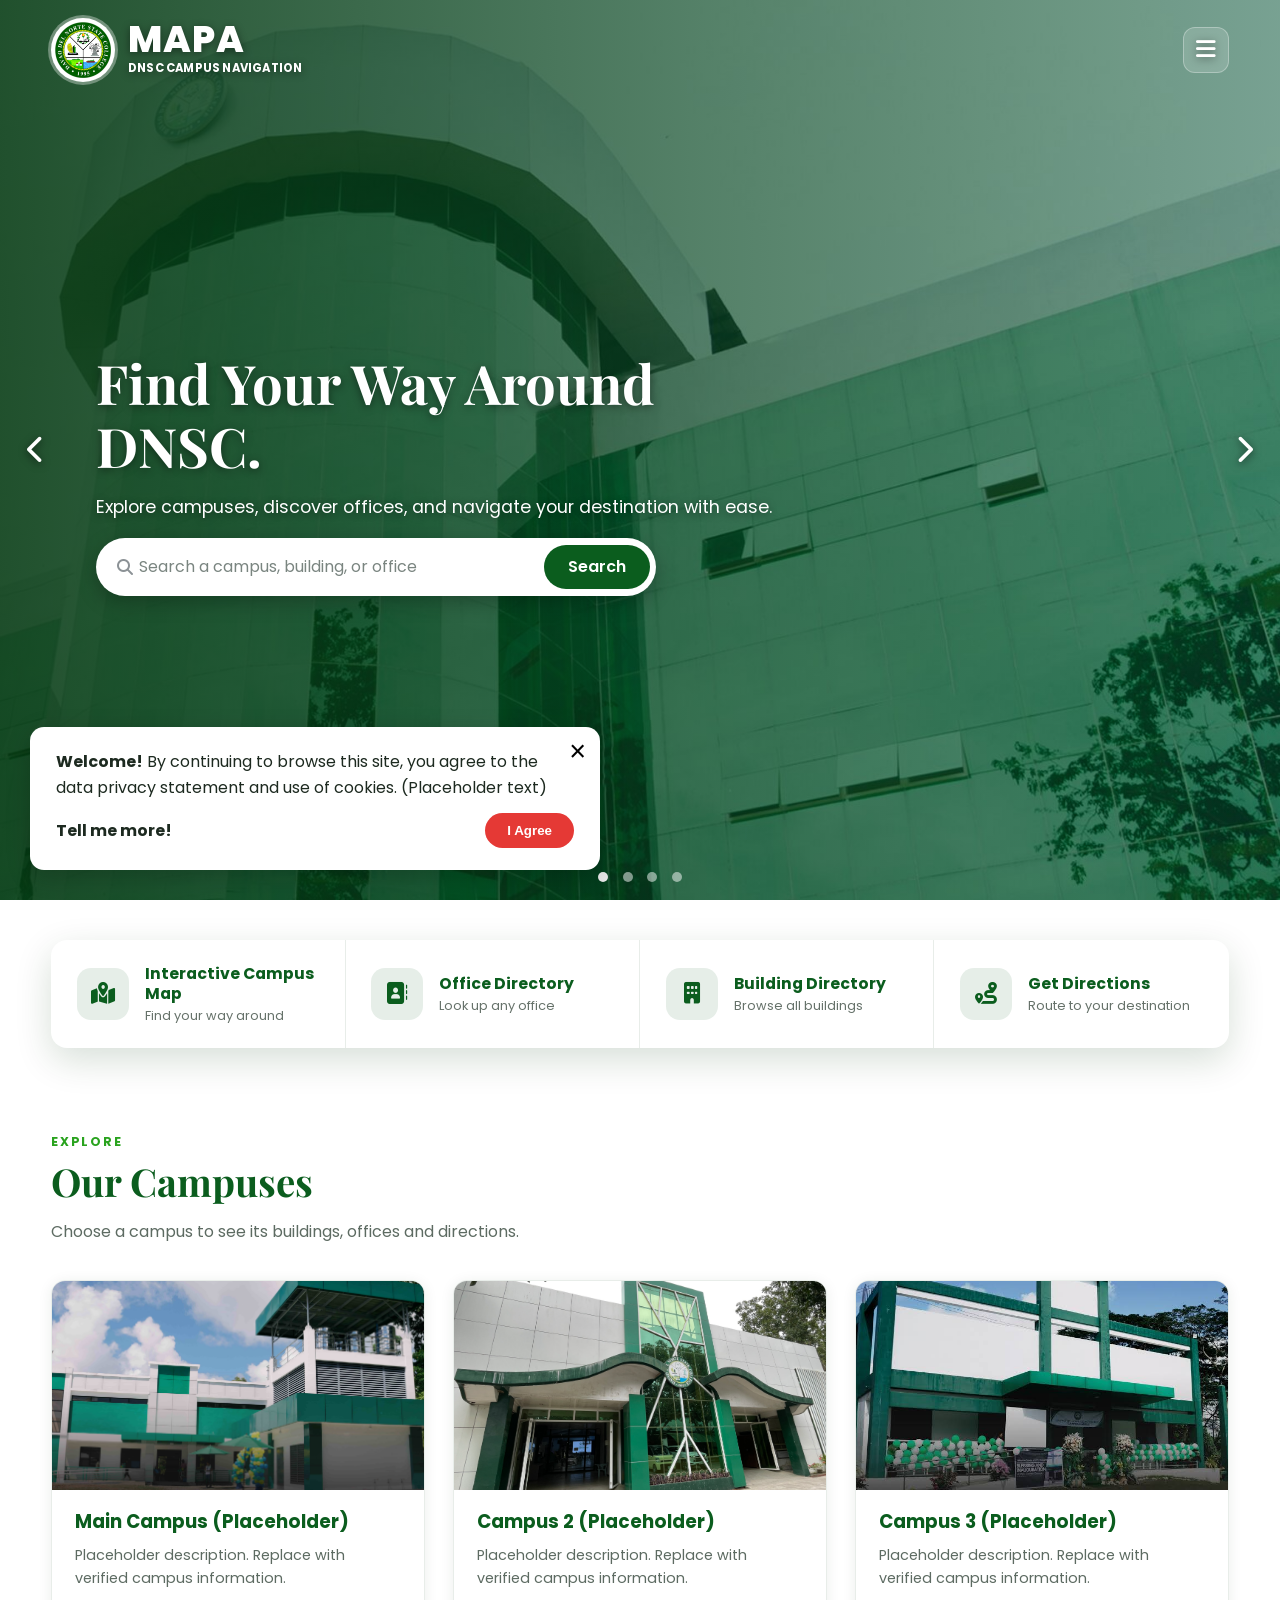
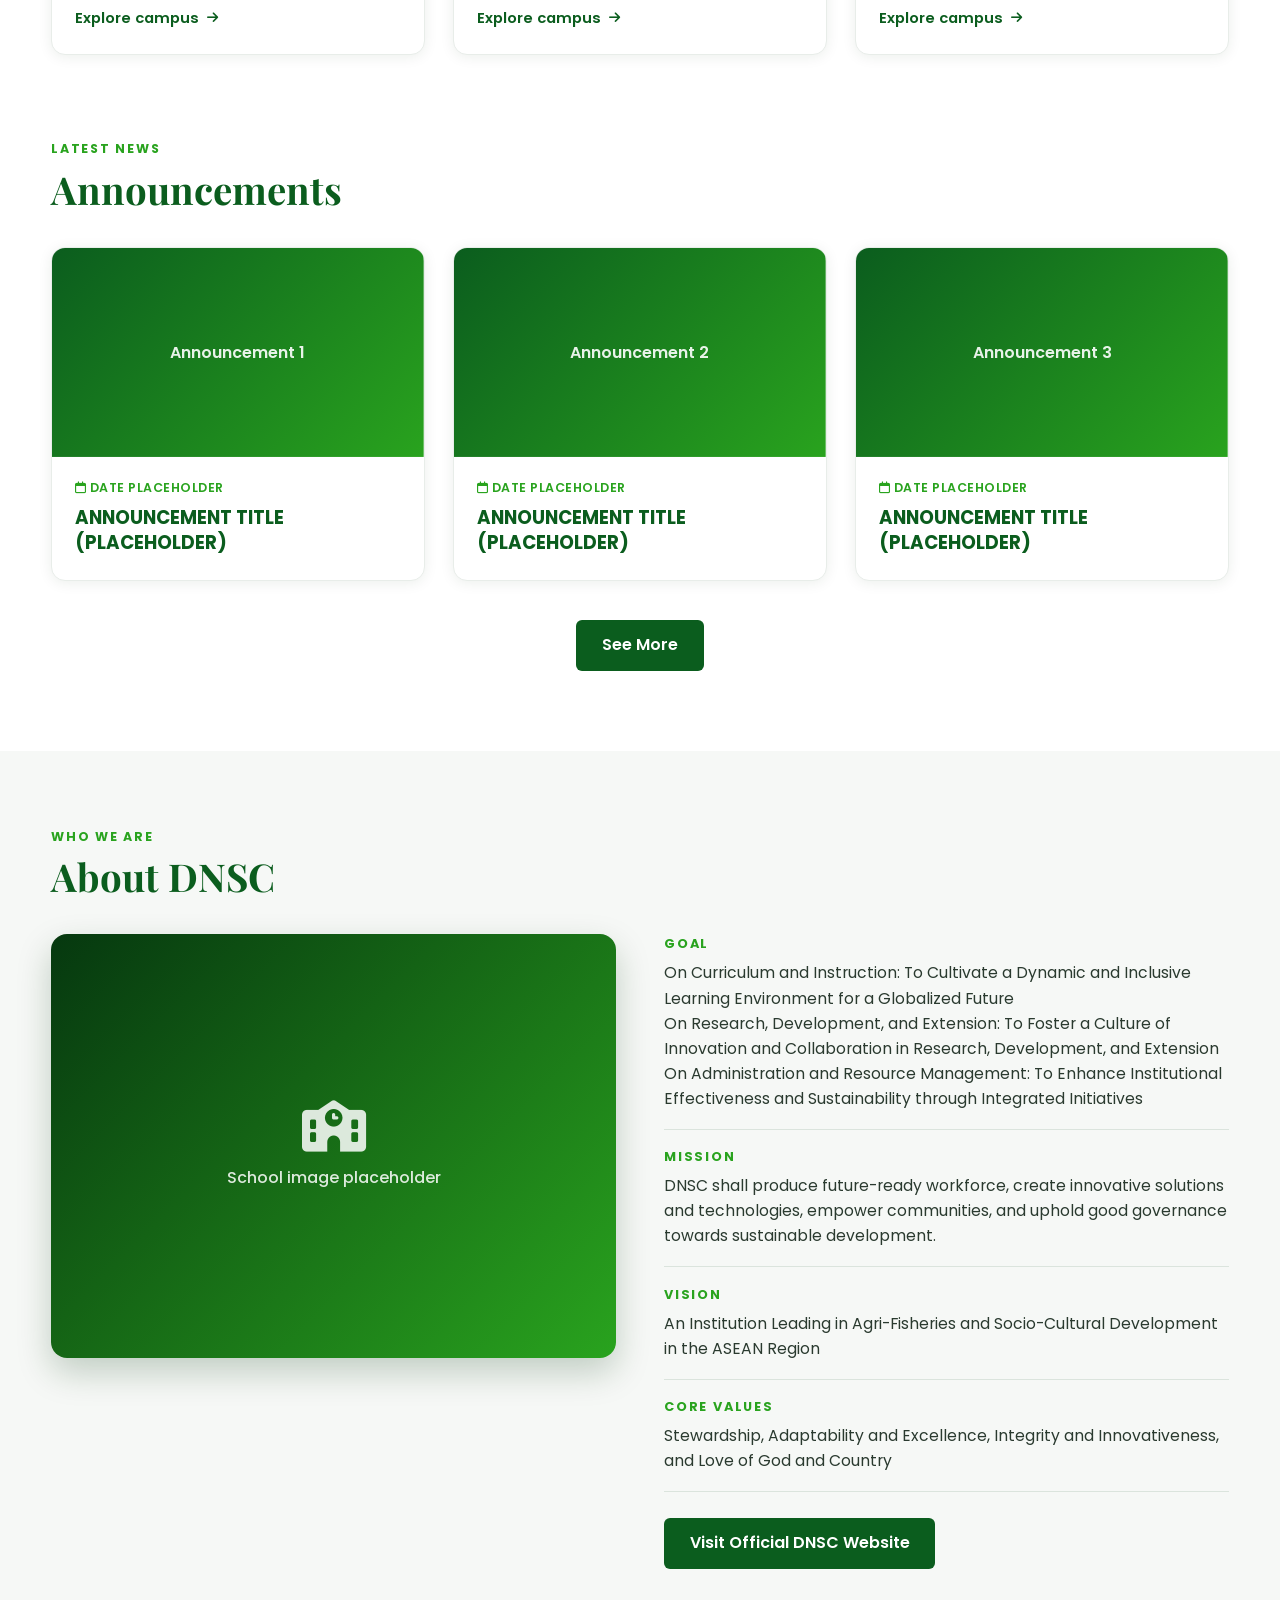
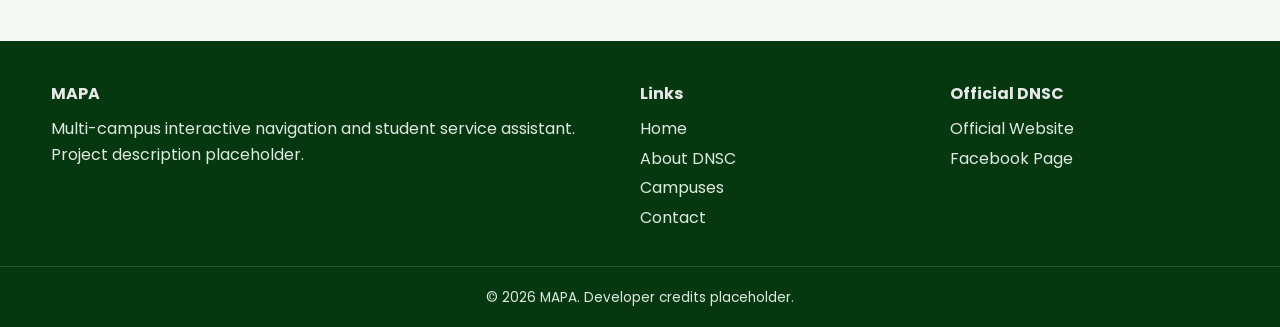
==== MAPA/index.html @ 0c55a5de "Add files via upload" ====
<!DOCTYPE html>
<!--
  index.html  –  THE WHOLE WEBSITE IN ONE FILE
  ===========================================================
  Files:   style.css  = all the design      script.js = all the behavior
  Images:  images/ (logo, favicon)  and  images/homepage/ (slider + campus pictures)
  Backend: backend/  (empty placeholder for later)

  HOW THE PAGES WORK
  Every page is a <section class="page" id="page-XXXX"> below. Only one is visible at a time.
  The address bar tells which one:   index.html#home   #about   #contact   #campus-panabo
  (script.js section "ROUTER" does the switching)

  MAP OF THIS FILE  (Ctrl+F the "[N]" to jump)
    [1] NAVBAR
    [2] PAGE: HOME      -> hero slider, quick links, campus cards, announcements, about
    [3] PAGE: ABOUT
    [4] PAGE: CONTACT
    [5] PAGE: CAMPUS    (one template, filled by script.js for each campus)
    [6] COOKIE NOTICE
    [7] FOOTER
    [8] SCRIPTS
-->
<html lang="en">
<head>
  <meta charset="UTF-8">
  <meta name="viewport" content="width=device-width, initial-scale=1">
  <title>DNSC – MAPA</title>
  <link rel="icon" type="image/png" href="images/favicon.png">
  <link href="https://fonts.googleapis.com/css2?family=Playfair+Display:wght@700;800&family=Poppins:wght@400;500;600;700&display=swap" rel="stylesheet">
  <link rel="stylesheet" href="https://cdnjs.cloudflare.com/ajax/libs/font-awesome/6.5.1/css/all.min.css">
  <link rel="stylesheet" href="style.css">
</head>
<body>

<!-- ======================= [1] NAVBAR  (css: style.css "NAVBAR", js: script.js "NAVBAR") ======================= -->
<header class="navbar" id="navbar">
  <div class="container nav-inner">
    <a href="#home" class="brand">
      <span class="logo-circle"><img src="images/logo.png" alt="" onerror="this.remove()"><em>LOGO</em></span>
      <span class="brand-text"><strong>MAPA</strong><small>DNSC Campus Navigation</small></span>
    </a>
    <button class="nav-toggle" id="navToggle" aria-label="Open menu" aria-expanded="false" aria-controls="navLinks"><i class="fa-solid fa-bars"></i></button>
    <nav class="nav-links" id="navLinks">
      <a href="#home">Home</a>
      <a href="#about">About DNSC</a>
      <a href="#campuses">Explore Campuses</a>
      <a href="#contact">Contact</a>
    </nav>
  </div>
</header>
<div class="nav-spacer"></div><!-- empty space under the navbar on inner pages (only shows when navbar is solid) -->

<main>

<!-- ======================= [2] PAGE: HOME ======================= -->
<section class="page" id="page-home">

  <!-- ---- 2.1 HERO SLIDER (css: "HERO SLIDER" + "SEARCH BAR", js: "CAROUSEL" + "SEARCH") ----
       Slide 1 = welcome + search bar (written here).
       Slides 2... = one per campus (script.js adds them into #slideTrack from the CAMPUSES list). -->
  <section class="hero" id="campuses">
    <div class="carousel" id="carousel">
      <div class="track" id="slideTrack">

        <!-- SLIDE 1: welcome + search. Background picture is set by script.js (HERO_IMAGE) -->
        <article class="slide slide-intro" id="introSlide">
          <div class="slide-overlay">
            <div class="hero-intro">
              <h1>Find Your Way Around DNSC.</h1>
              <p class="lead">Explore campuses, discover offices, and navigate your destination with ease.</p>

              <div class="search-wrap">
                <form class="hero-search" id="heroSearch" autocomplete="off">
                  <i class="fa-solid fa-magnifying-glass"></i>
                  <input type="text" id="searchInput" placeholder="Search a campus, building, or office" aria-label="Search">
                  <button type="submit">Search</button>
                </form>
                <ul class="search-results" id="searchResults" hidden></ul>
              </div>
            </div>
          </div>
        </article>

        <!-- campus slides are added here by script.js -->
      </div>
      <button class="arrow prev" aria-label="Previous"><i class="fa-solid fa-chevron-left"></i></button>
      <button class="arrow next" aria-label="Next"><i class="fa-solid fa-chevron-right"></i></button>
      <div class="dots" id="dots"></div>
    </div>
  </section>

  <!-- ---- 2.2 QUICK LINKS (placeholders – no pages yet) ---- -->
  <section class="container quick">
    <a href="#"><span class="quick-icon"><i class="fa-solid fa-map-location-dot"></i></span><span><strong>Interactive Campus Map</strong><small>Find your way around</small></span></a>
    <a href="#"><span class="quick-icon"><i class="fa-solid fa-address-book"></i></span><span><strong>Office Directory</strong><small>Look up any office</small></span></a>
    <a href="#"><span class="quick-icon"><i class="fa-solid fa-building"></i></span><span><strong>Building Directory</strong><small>Browse all buildings</small></span></a>
    <a href="#"><span class="quick-icon"><i class="fa-solid fa-route"></i></span><span><strong>Get Directions</strong><small>Route to your destination</small></span></a>
  </section>

  <!-- ---- 2.3 CAMPUS CARDS (cards are added into #campusCards by script.js) ---- -->
  <section class="container section">
    <div class="sec-head">
      <span class="eyebrow">Explore</span>
      <h2 class="sec-title">Our Campuses</h2>
      <p class="sec-sub">Choose a campus to see its buildings, offices and directions.</p>
    </div>
    <div class="grid-3" id="campusCards"></div>
  </section>

  <!-- ---- 2.4 ANNOUNCEMENTS (3 placeholder cards – edit the text right here; delete a whole <article> to remove one) ---- -->
  <section class="container section">
    <div class="sec-head">
      <span class="eyebrow">Latest news</span>
      <h2 class="sec-title">Announcements</h2>
    </div>
    <div class="grid-3">

      <article class="card card-ann">
        <div class="card-photo"><div class="ann-img card-img" style="background-image:linear-gradient(135deg,#0B5D1E,#29A31E)"><span>Announcement 1</span></div></div>
        <div class="card-body">
          <span class="ann-date"><i class="fa-regular fa-calendar"></i> Date placeholder</span>
          <h3>ANNOUNCEMENT TITLE (PLACEHOLDER)</h3>
        </div>
      </article>

      <article class="card card-ann">
        <div class="card-photo"><div class="ann-img card-img" style="background-image:linear-gradient(135deg,#0B5D1E,#29A31E)"><span>Announcement 2</span></div></div>
        <div class="card-body">
          <span class="ann-date"><i class="fa-regular fa-calendar"></i> Date placeholder</span>
          <h3>ANNOUNCEMENT TITLE (PLACEHOLDER)</h3>
        </div>
      </article>

      <article class="card card-ann">
        <div class="card-photo"><div class="ann-img card-img" style="background-image:linear-gradient(135deg,#0B5D1E,#29A31E)"><span>Announcement 3</span></div></div>
        <div class="card-body">
          <span class="ann-date"><i class="fa-regular fa-calendar"></i> Date placeholder</span>
          <h3>ANNOUNCEMENT TITLE (PLACEHOLDER)</h3>
        </div>
      </article>

    </div>
    <div class="see-more"><a class="btn-dark" href="#">See More</a></div>
  </section>

  <!-- ---- 2.5 ABOUT DNSC (goal / mission / vision / values – edit the text right here) ---- -->
  <section class="about-band">
    <div class="container about">
      <div class="sec-head">
        <span class="eyebrow">Who we are</span>
        <h2 class="sec-title">About DNSC</h2>
      </div>
      <div class="grid-2">
        <div class="about-img"><i class="fa-solid fa-school"></i><span>School image placeholder</span></div>
        <div class="about-info">
          <div class="info-item"><h3>Goal</h3><p>
            On Curriculum and Instruction: To Cultivate a Dynamic and Inclusive Learning Environment for a Globalized Future<br>
            On Research, Development, and Extension: To Foster a Culture of Innovation and Collaboration in Research, Development, and Extension<br>
            On Administration and Resource Management: To Enhance Institutional Effectiveness and Sustainability through Integrated Initiatives
          </p></div>
          <div class="info-item"><h3>Mission</h3><p>DNSC shall produce future-ready workforce, create innovative solutions and technologies, empower communities, and uphold good governance towards sustainable development.</p></div>
          <div class="info-item"><h3>Vision</h3><p>An Institution Leading in Agri-Fisheries and Socio-Cultural Development in the ASEAN Region</p></div>
          <div class="info-item"><h3>Core Values</h3><p>Stewardship, Adaptability and Excellence, Integrity and Innovativeness, and Love of God and Country</p></div>
          <a class="btn-dark" href="#">Visit Official DNSC Website</a>
        </div>
      </div>
    </div>
  </section>

</section>


<!-- ======================= [3] PAGE: ABOUT ======================= -->
<section class="page" id="page-about">
  <div class="container section">
    <h2 class="sec-title">About DNSC</h2>
    <p>Placeholder.</p>
  </div>
</section>


<!-- ======================= [4] PAGE: CONTACT ======================= -->
<section class="page" id="page-contact">
  <div class="container section">
    <h2 class="sec-title">Contact</h2>
    <p>Placeholder.</p>
  </div>
</section>


<!-- ======================= [5] PAGE: CAMPUS (template) =======================
     ONE template for every campus. The URL (#campus-panabo) tells script.js which campus to show,
     and script.js fills in #campusName, #campusPhoto and #campusDesc from the CAMPUSES list. -->
<section class="page" id="page-campus">
  <div class="container section">
    <h2 class="sec-title" id="campusName"></h2>
    <div class="card-img campus-photo" id="campusPhoto"></div>
    <p id="campusDesc"></p>
    <p class="back-link"><a class="btn-dark" href="#campuses">&larr; Back to campuses</a></p>
  </div>
</section>

</main>


<!-- ======================= [6] COOKIE NOTICE (js: script.js "COOKIE NOTICE") ======================= -->
<div class="cookie" id="cookie">
  <button class="cookie-x" aria-label="Close">&times;</button>
  <p><strong>Welcome!</strong> By continuing to browse this site, you agree to the data privacy statement and use of cookies. (Placeholder text)</p>
  <div class="cookie-row"><a href="#">Tell me more!</a><button class="btn-red" id="agree">I Agree</button></div>
</div>


<!-- ======================= [7] FOOTER (css: style.css "FOOTER") ======================= -->
<footer class="footer">
  <div class="container footer-grid">
    <div><h4>MAPA</h4><p>Multi-campus interactive navigation and student service assistant. Project description placeholder.</p></div>
    <div><h4>Links</h4>
      <a href="#home">Home</a><a href="#about">About DNSC</a><a href="#campuses">Campuses</a><a href="#contact">Contact</a>
    </div>
    <div><h4>Official DNSC</h4>
      <a href="#">Official Website</a>
      <a href="#">Facebook Page</a>
    </div>
  </div>
  <div class="footer-bottom">&copy; <span id="year">2026</span> MAPA. Developer credits placeholder.</div>
</footer>


<!-- ======================= [8] SCRIPTS ======================= -->
<script src="script.js"></script>
</body>
</html>
---- MAPA/style.css ----
/* =====================================================================
   style.css  –  ALL THE DESIGN OF THE WEBSITE (one file)
   ---------------------------------------------------------------------
   TABLE OF CONTENTS  (Ctrl+F  "===== 8"  jumps to section 8)
     1. COLORS            6. COOKIE NOTICE      11. QUICK LINKS
     2. BASE              7. PAGES (show/hide)  12. HEADINGS + CARDS
     3. BUTTONS           8. HERO SLIDER        13. ABOUT SECTION
     4. NAVBAR            9. SEARCH BAR         14. SMALL SCREENS
     5. FOOTER
   Tip: right-click anything in the browser > Inspect to find which rule affects it.
   ===================================================================== */

/* ===== 1. COLORS (change a color here and it changes everywhere) ===== */
:root{
  --green:#0B5D1E; --green-deep:#06380f; --gold:#e8e8e8; --field:#29A31E;
  --sky:#56A8D8; --orange:#F77F00; --maroon:#8B1A1A; --slate:#8C9296;
  --red:#e53935; --off:#f6f8f6;
}

/* ===== 2. BASE ===== */
*{box-sizing:border-box;margin:0;padding:0}
html{scroll-behavior:smooth}
body{font-family:'Poppins',system-ui,sans-serif;color:#1d2a20;background:#fff;line-height:1.6}
a{color:inherit;text-decoration:none}
img{max-width:100%}
.container{width:min(1200px,92%);margin-inline:auto}

/* ===== 3. BUTTONS ===== */
.btn-gold,.btn-dark,.btn-outline,.btn-red{display:inline-block;border-radius:6px;font-weight:600;cursor:pointer;transition:.2s}
.btn-gold{background:var(--gold);color:#000;padding:.7rem 1.6rem}
.btn-gold:hover{background:#fff}
.btn-dark{background:var(--green);color:#fff;padding:.8rem 1.6rem}
.btn-dark:hover{background:var(--green-deep)}
.btn-outline{border:1px solid #222;padding:.4rem 1.1rem;font-size:.9rem;color:#111}
.btn-outline:hover{background:var(--green);color:#fff;border-color:var(--green)}
.btn-red{background:var(--red);color:#fff;border:0;border-radius:999px;padding:.6rem 1.4rem}

/* ===== 4. NAVBAR (html: index.html, js: script.js) =====
   Fixed at the top.
   - At the very top of the homepage it is INVISIBLE (fully transparent), so the picture shows cleanly.
   - After scrolling down (class "scrolled" added by global.js) it becomes GLASS:
     translucent DARK green + blur (backdrop-filter) + thin light border.
   - Inner pages (class "solid") and the open menu (class "open") are always glass. */
.navbar{position:fixed;left:0;right:0;top:0;z-index:60;color:#fff;
  background:rgba(11,93,30,0);border-bottom:1px solid rgba(255,255,255,0);box-shadow:none;
  -webkit-backdrop-filter:blur(0);backdrop-filter:blur(0);
  transition:background .35s,border-color .35s,box-shadow .35s,backdrop-filter .35s,-webkit-backdrop-filter .35s}
.navbar .brand,.navbar .nav-toggle{text-shadow:0 2px 8px rgba(0,0,0,.45)}   /* keeps text readable while the bar is invisible */
.navbar.scrolled,.navbar.solid,.navbar.open{
  background:rgba(6,56,15,.92);border-bottom-color:rgba(255,255,255,.12);box-shadow:0 6px 28px rgba(0,0,0,.2);
  -webkit-backdrop-filter:blur(16px) saturate(160%);backdrop-filter:blur(16px) saturate(160%)}
@supports not ((backdrop-filter:blur(1px)) or (-webkit-backdrop-filter:blur(1px))){   /* old browsers: no blur -> solid green */
  .navbar.scrolled,.navbar.solid,.navbar.open{background:var(--green)}
}
.nav-spacer{height:104px}                      /* pushes inner pages below the fixed navbar */
.nav-inner{position:relative;display:flex;justify-content:space-between;align-items:center;padding:1.1rem 0}

.brand{display:flex;align-items:center;gap:.8rem}
.logo-circle{width:64px;height:64px;border-radius:50%;background:#fff;box-shadow:0 0 0 3px rgba(255,255,255,.35);display:grid;place-items:center;position:relative;overflow:hidden;flex-shrink:0}
.logo-circle img{position:absolute;inset:4px;width:calc(100% - 8px);height:calc(100% - 8px);object-fit:contain}
.logo-circle em{font-style:normal;font-size:.55rem;font-weight:700;color:var(--slate)}  /* "LOGO" text, hidden behind the image when logo.png loads */
.brand-text strong{font-size:2.3rem;font-weight:800;letter-spacing:1px;line-height:.95;display:block}
.brand-text small{font-size:.72rem;font-weight:700;letter-spacing:.2px;text-transform:uppercase;display:block;margin-top:2px}

.nav-toggle{display:grid;place-items:center;width:46px;height:46px;border:1px solid rgba(255,255,255,.3);border-radius:12px;background:rgba(255,255,255,.16);color:#fff;font-size:1.4rem;cursor:pointer;transition:.2s}
.nav-toggle:hover{background:var(--gold);color:#000}
.nav-links{display:none;position:absolute;right:0;top:calc(100% + 10px);min-width:260px;flex-direction:column;padding:.5rem 0;font-size:1.05rem;overflow:hidden;
  background:rgba(6,56,15,.85);border:1px solid rgba(255,255,255,.25);border-radius:16px;box-shadow:0 12px 32px rgba(0,0,0,.3);
  -webkit-backdrop-filter:blur(16px) saturate(160%);backdrop-filter:blur(16px) saturate(160%)}
.navbar.open .nav-links{display:flex}
.nav-links a{padding:.85rem 1.5rem;border-bottom:1px solid rgba(255,255,255,.12)}
.nav-links a:last-child{border-bottom:0}
.nav-links a:hover{background:rgba(255,255,255,.1);color:var(--gold)}

/* ===== 5. FOOTER (html: index.html) ===== */
.footer{background:var(--green-deep);color:#dfe9e1;margin-top:4rem;padding-top:2.5rem}
.footer-grid{display:grid;grid-template-columns:2fr 1fr 1fr;gap:2rem}
.footer h4{color:var(--gold);margin-bottom:.6rem}
.footer a{display:block;margin:.25rem 0}
.footer a:hover{color:var(--gold)}
.footer-bottom{text-align:center;padding:1.2rem;margin-top:2rem;border-top:1px solid rgba(255,255,255,.15);font-size:.85rem}

/* ===== 6. COOKIE NOTICE (html: index.html, js: script.js) ===== */
.cookie{position:fixed;left:30px;bottom:30px;width:min(570px,90vw);background:#fff;border-radius:14px;box-shadow:0 6px 24px rgba(0,0,0,.2);padding:1.4rem 1.6rem;z-index:80}
.cookie.hide{display:none}
.cookie-x{position:absolute;top:8px;right:14px;background:none;border:0;font-size:1.8rem;cursor:pointer}
.cookie-row{display:flex;justify-content:space-between;align-items:center;margin-top:.8rem}
.cookie-row a{font-weight:700}

/* ===== 7. PAGES (show / hide) =====
   Every "page" is a <section class="page"> inside index.html.
   script.js adds the class "active" to the one that should be visible. */
.page{display:none}
.page.active{display:block}
.nav-spacer{display:none;height:104px}                 /* empty space under the fixed navbar on inner pages */
.navbar.solid + .nav-spacer{display:block}

/* ===== 8. HERO SLIDER (index.html "HERO", js: script.js "CAROUSEL") =====
   .track holds all slides side by side; carousel.js moves it left/right with transform.
   Slide 1 (.hero-intro): title + search bar only.   Other slides: one .campus-card each (plain text). */
.hero{padding-top:0}
.carousel{position:relative;overflow:hidden;width:100%;height:100vh;min-height:600px;touch-action:pan-y}
.track{display:flex;height:100%;transition:transform .6s cubic-bezier(.4,0,.2,1)}
.slide{min-width:100%;height:100%;background-size:cover;background-position:center;position:relative}   /* picture is set by script.js */
.slide::after{content:"";position:absolute;inset:0;background:linear-gradient(90deg,rgba(6,56,15,.78) 0%,rgba(6,56,15,.35) 55%,rgba(6,56,15,.05) 100%)}  /* dark-green shade on the left so the white text is readable */
.slide-overlay{position:relative;z-index:2;height:100%;display:flex;align-items:center;padding:7rem 6rem 4rem;color:#fff;text-shadow:0 2px 8px rgba(0,0,0,.45)}
.lead{font-size:1.1rem}

/* slide 1: welcome text + search bar (plain text on the picture, no box) */
.hero-intro{width:100%;max-width:680px;display:flex;flex-direction:column;gap:1rem}
.hero-intro h1{font-family:'Playfair Display',serif;font-size:clamp(2rem,5vw,3.4rem);line-height:1.15}

/* other slides: campus name, description and button (plain text, no box) */
.campus-card{max-width:560px;display:flex;flex-direction:column;align-items:flex-start;gap:.8rem}
.campus-card h2{font-family:'Playfair Display',serif;font-size:2rem;color:var(--gold)}
.campus-card p{font-size:1.05rem}

.arrow{position:absolute;top:50%;transform:translateY(-50%);z-index:5;width:48px;height:64px;border:0;background:transparent;color:#fff;font-size:1.8rem;cursor:pointer;transition:.2s;outline:none;text-shadow:0 2px 8px rgba(0,0,0,.6)}
.arrow:hover,.arrow:focus-visible{color:var(--gold);transform:translateY(-50%) scale(1.2)}
.prev{left:12px}.next{right:12px}

.dots{position:absolute;left:0;right:0;bottom:18px;z-index:5;display:flex;justify-content:center;gap:.9rem}
.dots button{width:10px;height:10px;border-radius:50%;border:0;background:rgba(255,255,255,.5);cursor:pointer}
.dots button.active{background:var(--gold)}

/* ===== 9. SEARCH BAR (index.html "HERO", js: script.js "SEARCH") ===== */
.search-wrap{position:relative;width:100%;max-width:560px;flex-shrink:0}
.hero-search{display:flex;align-items:center;gap:.4rem;width:100%;height:58px;background:#fff;border-radius:999px;padding:0 .4rem 0 1.3rem;box-shadow:0 6px 20px rgba(0,0,0,.25);text-shadow:none}
.hero-search>i{color:var(--slate)}
.hero-search input{flex:1;min-width:0;height:100%;border:0;background:transparent;font:inherit;font-size:1rem;color:#1d2a20;outline:none}
.hero-search input::placeholder{color:#7a8580}
.hero-search button{height:44px;padding:0 1.5rem;border:0;border-radius:999px;background:var(--green);color:#fff;font:inherit;font-weight:600;cursor:pointer;transition:.2s}
.hero-search button:hover{background:var(--field)}
.hero-search:focus-within{box-shadow:0 0 0 3px rgba(255,255,255,.55),0 6px 20px rgba(0,0,0,.25)}
.search-results{position:absolute;top:calc(100% + 8px);left:0;right:0;z-index:20;list-style:none;background:#fff;border-radius:14px;box-shadow:0 12px 30px rgba(0,0,0,.3);overflow:hidden;text-shadow:none;color:#1d2a20}
.search-results[hidden]{display:none}
.search-results li a{display:flex;justify-content:space-between;align-items:center;gap:1rem;padding:.75rem 1.2rem;border-bottom:1px solid #eef1ee}
.search-results li:last-child a{border-bottom:0}
.search-results li a:hover,.search-results li a.active{background:var(--off);color:var(--green)}
.search-results small{color:var(--slate);font-size:.78rem;white-space:nowrap}
.search-results .none{padding:1rem 1.2rem;color:var(--slate)}
.search-results mark{background:none;color:var(--green);font-weight:700}

/* ===== 11. QUICK LINKS =====
   A white card placed BELOW the hero (does not overlap the slider). */
.quick{margin-top:2.5rem;display:grid;grid-template-columns:repeat(4,1fr);background:#fff;border-radius:16px;box-shadow:0 12px 36px rgba(6,56,15,.16);overflow:hidden}
.quick a{display:flex;align-items:center;gap:1rem;padding:1.5rem 1.6rem;border-right:1px solid #e8ede9;transition:background .25s}
.quick a:last-child{border-right:0}
.quick a:hover{background:var(--off)}
.quick-icon{width:52px;height:52px;border-radius:14px;background:rgba(11,93,30,.1);color:var(--green);display:grid;place-items:center;font-size:1.35rem;flex-shrink:0;transition:.25s}
.quick a:hover .quick-icon{background:var(--green);color:#fff}
.quick strong{display:block;color:var(--green);font-size:.98rem;line-height:1.3}
.quick small{display:block;color:#66726a;font-size:.8rem;line-height:1.35;margin-top:2px}

/* ===== 12. HEADINGS + CARDS ===== */
.section{margin-top:5rem}
.sec-head{margin-bottom:2.2rem}
.eyebrow{display:inline-block;font-size:.78rem;font-weight:700;letter-spacing:.14em;text-transform:uppercase;color:var(--field);margin-bottom:.4rem}
.sec-title{font-family:'Playfair Display',serif;color:var(--green);font-size:2.4rem;line-height:1.2;margin-bottom:1.6rem}
.sec-head .sec-title{margin-bottom:0}
.sec-sub{color:#5d6b62;margin-top:.9rem;max-width:560px}

.grid-3{display:grid;grid-template-columns:repeat(3,1fr);gap:1.8rem}
.card{background:#fff;border:1px solid #e8ede9;border-radius:14px;box-shadow:0 2px 14px rgba(6,56,15,.08);overflow:hidden;display:flex;flex-direction:column;transition:transform .3s,box-shadow .3s}
.card:hover{transform:translateY(-6px);box-shadow:0 16px 34px rgba(6,56,15,.16)}
.card-photo{display:block;overflow:hidden}
.card-img{aspect-ratio:16/9;background-size:cover;background-position:center;transition:transform .5s}
.card:hover .card-img{transform:scale(1.06)}
.card-body{padding:1.3rem 1.4rem 1.5rem;display:flex;flex-direction:column;gap:.55rem;flex:1}
.card-body h3{color:var(--green);font-size:1.15rem;line-height:1.35}
.card-text{font-size:.9rem;color:#5d6b62;display:-webkit-box;-webkit-line-clamp:3;-webkit-box-orient:vertical;overflow:hidden}
.card-link{margin-top:auto;padding-top:.5rem;display:inline-flex;align-items:center;gap:.5rem;font-weight:600;font-size:.92rem;color:var(--green)}
.card-link i{font-size:.8rem;transition:transform .25s}
.card-link:hover i{transform:translateX(5px)}

/* announcements: the picture box shows a green gradient + label when there is no picture */
.ann-img{display:grid;place-items:center;color:rgba(255,255,255,.9);font-weight:600}
.ann-date{font-size:.78rem;font-weight:600;letter-spacing:.04em;text-transform:uppercase;color:var(--field)}
.see-more{text-align:center;margin-top:2.4rem}

/* campus detail page */
.campus-photo{max-width:720px;margin-bottom:1rem;border-radius:12px}
.back-link{margin-top:1rem}

/* ===== 13. ABOUT SECTION – soft tinted band, picture on the left, 4 facts on the right ===== */
.about-band{background:var(--off);margin-top:5rem;margin-bottom:-4rem;padding:4.5rem 0}   /* -4rem cancels the footer's top margin so there is no white gap */
.grid-2{display:grid;grid-template-columns:1fr 1fr;gap:3rem;align-items:start}
.about-img{aspect-ratio:4/3;border-radius:16px;background:linear-gradient(135deg,var(--green-deep),var(--field));display:flex;flex-direction:column;gap:.8rem;align-items:center;justify-content:center;color:rgba(255,255,255,.85);font-weight:500;box-shadow:0 14px 34px rgba(6,56,15,.22)}
.about-img i{font-size:3.2rem}
.about-info{display:grid}
.info-item{padding:1.1rem 0;border-bottom:1px solid #dbe4dd}
.info-item:first-child{padding-top:0}
.info-item h3{font-size:.8rem;letter-spacing:.14em;text-transform:uppercase;color:var(--field);margin-bottom:.35rem}
.info-item p{color:#2a3a2f;font-size:.98rem}
.about-info .btn-dark{margin-top:1.6rem;justify-self:start}

/* ===== 14. SMALL SCREENS ===== */
@media (max-width:900px){
  .grid-3{grid-template-columns:1fr 1fr}
  .grid-2,.footer-grid{grid-template-columns:1fr}
  .quick{grid-template-columns:1fr 1fr}
  .quick a{border-bottom:1px solid #e8ede9}
  .quick a:nth-child(2n){border-right:0}
  .quick a:nth-last-child(-n+2){border-bottom:0}
  .slide-overlay{padding:7rem 3.2rem 4rem}
}
@media (max-width:560px){
  .grid-3{grid-template-columns:1fr}
  .quick{grid-template-columns:1fr}
  .quick a{border-right:0;border-bottom:1px solid #e8ede9}
  .quick a:last-child{border-bottom:0}
  .sec-title{font-size:2rem}
  .cookie{left:10px;bottom:10px}
  .slide-overlay{padding:7rem 1.6rem 4rem}
  .hero-search button{padding:0 1rem}
}
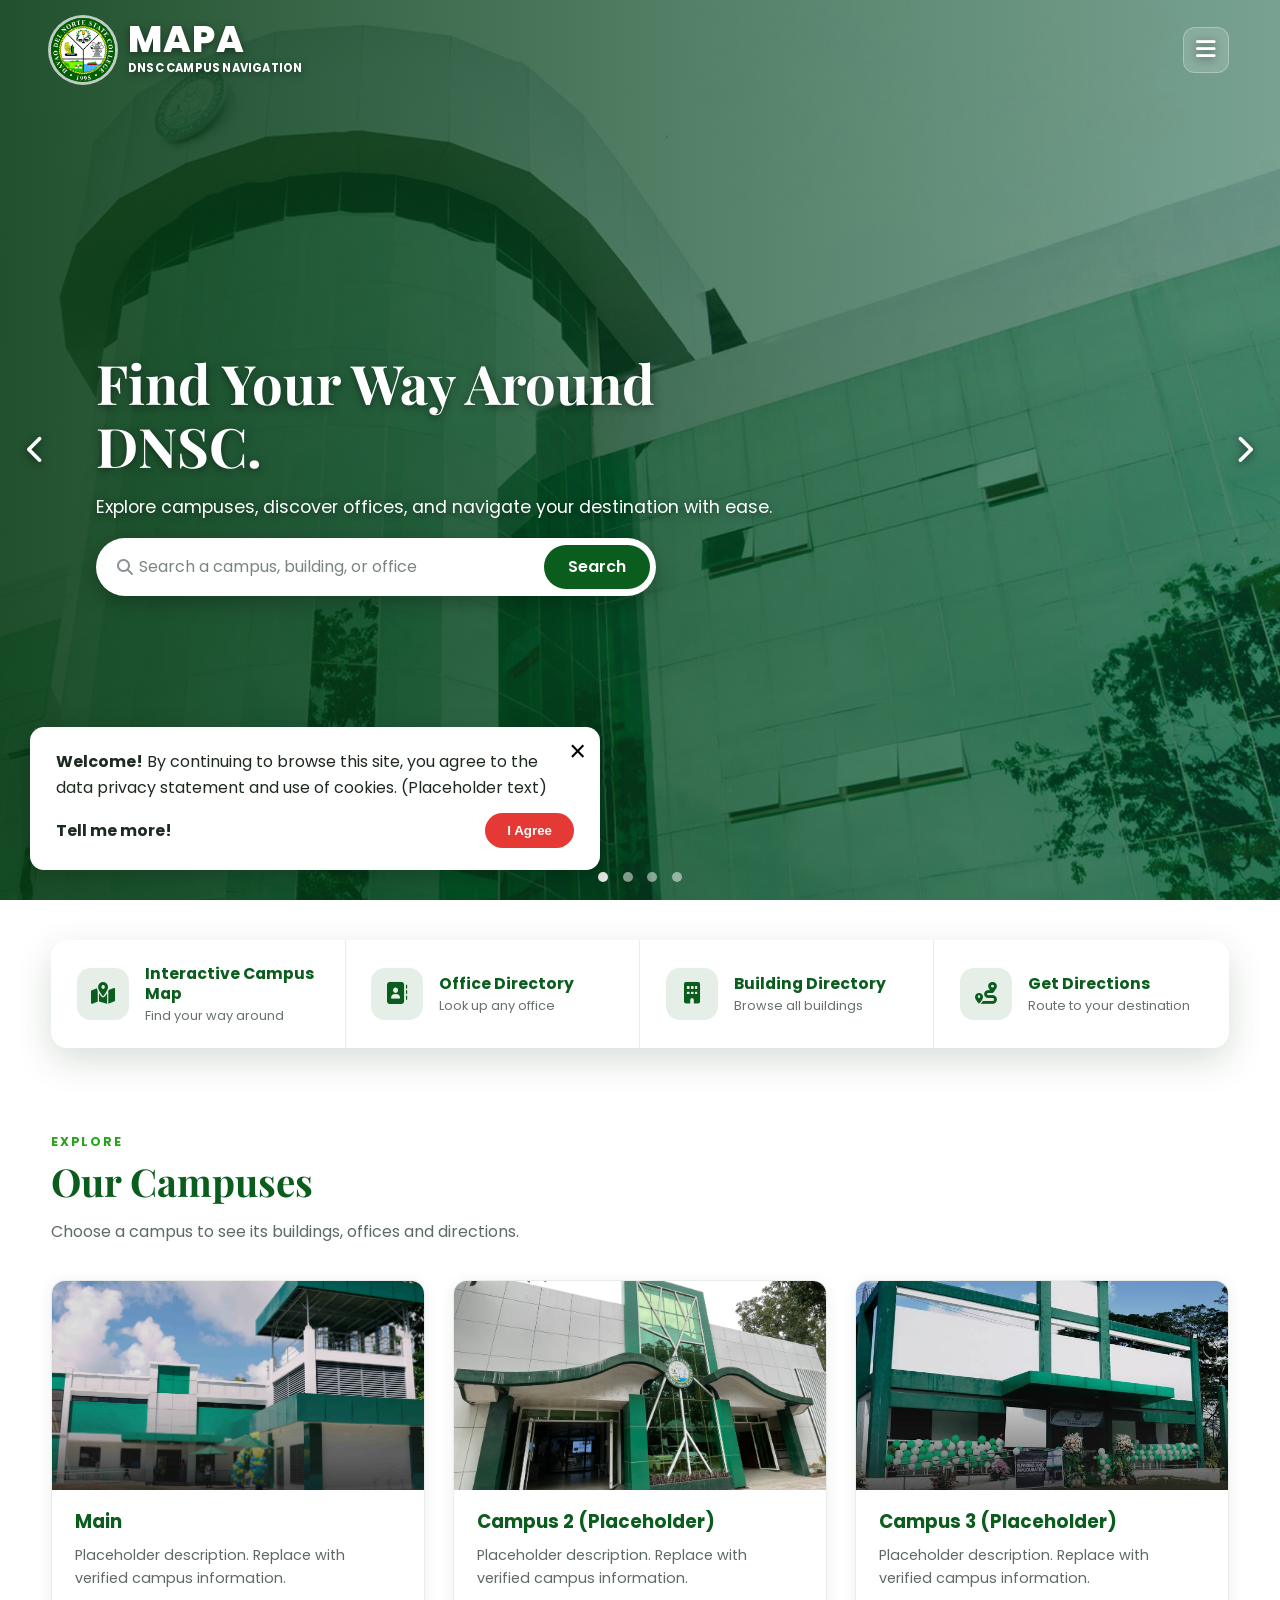
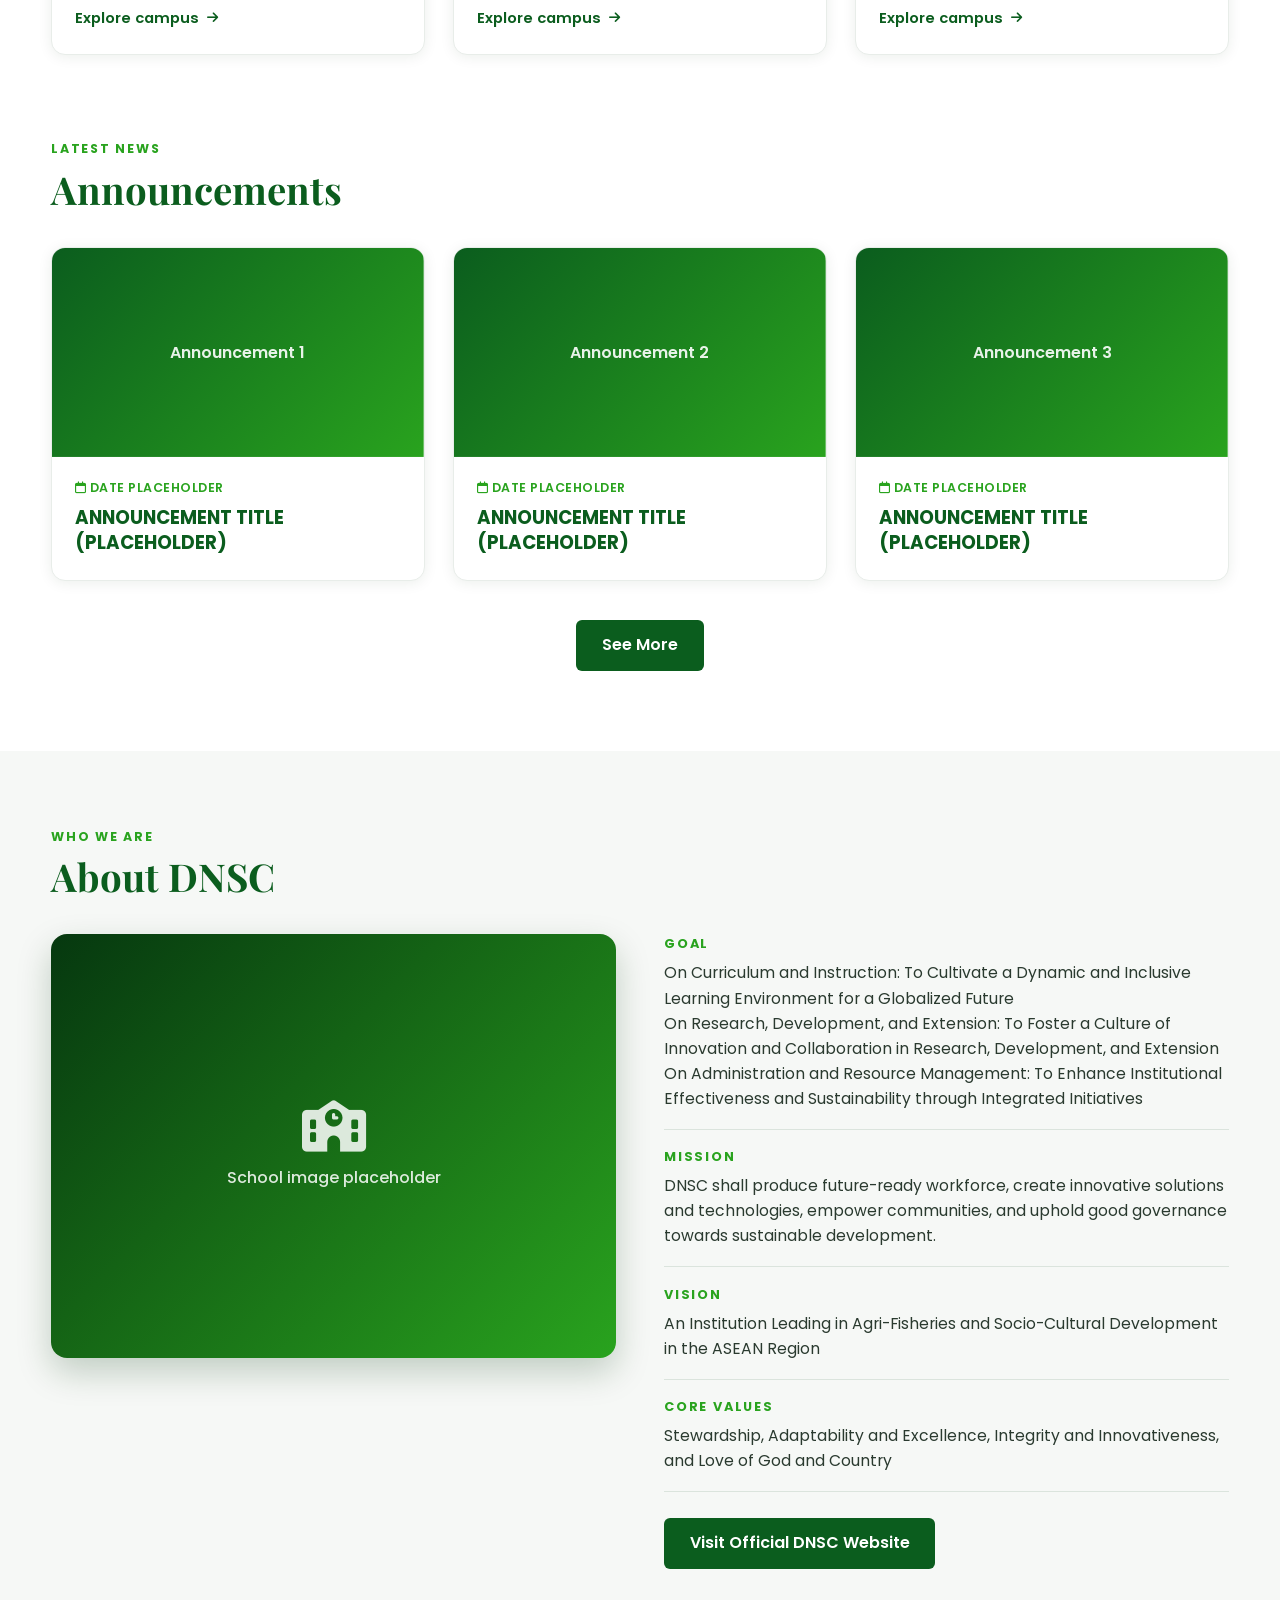
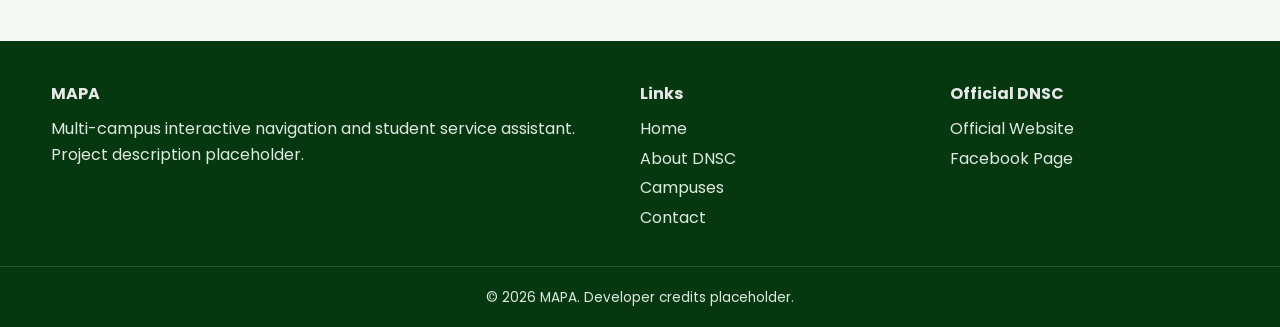
==== commit 337d8afe: "Add files via upload" ====
--- a/MAPA/index.html
+++ b/MAPA/index.html
@@ -1,234 +1,369 @@
 <!DOCTYPE html>
 <!--
-  index.html  –  THE WHOLE WEBSITE IN ONE FILE
-  ===========================================================
-  Files:   style.css  = all the design      script.js = all the behavior
-  Images:  images/ (logo, favicon)  and  images/homepage/ (slider + campus pictures)
-  Backend: backend/  (empty placeholder for later)
-
-  HOW THE PAGES WORK
-  Every page is a <section class="page" id="page-XXXX"> below. Only one is visible at a time.
-  The address bar tells which one:   index.html#home   #about   #contact   #campus-panabo
-  (script.js section "ROUTER" does the switching)
-
-  MAP OF THIS FILE  (Ctrl+F the "[N]" to jump)
-    [1] NAVBAR
-    [2] PAGE: HOME      -> hero slider, quick links, campus cards, announcements, about
-    [3] PAGE: ABOUT
-    [4] PAGE: CONTACT
-    [5] PAGE: CAMPUS    (one template, filled by script.js for each campus)
-    [6] COOKIE NOTICE
-    [7] FOOTER
-    [8] SCRIPTS
+  MAPA – DNSC Multi-Campus Interactive Navigation  (FRONTEND)
+
+  FILES
+    index.html            the home page + campus pages (HTML only)
+    map.html              the Google Map page (placeholder)
+    assets/css/main.css   all the design for index.html
+    assets/css/map.css    design for map.html
+    assets/js/main.js     buttons/actions for index.html
+    assets/js/map.js      PLACEHOLDER functions for the Google Map
+    backend/app.py        Python (Flask) server with placeholder API routes
+
+  Only one page of index.html is visible at a time: showPage('...') switches it.
 -->
 <html lang="en">
 <head>
   <meta charset="UTF-8">
   <meta name="viewport" content="width=device-width, initial-scale=1">
   <title>DNSC – MAPA</title>
-  <link rel="icon" type="image/png" href="images/favicon.png">
+  <link rel="icon" type="image/png" href="assets/images/favicon.png">
   <link href="https://fonts.googleapis.com/css2?family=Playfair+Display:wght@700;800&family=Poppins:wght@400;500;600;700&display=swap" rel="stylesheet">
   <link rel="stylesheet" href="https://cdnjs.cloudflare.com/ajax/libs/font-awesome/6.5.1/css/all.min.css">
-  <link rel="stylesheet" href="style.css">
+
+<link rel="stylesheet" href="assets/css/main.css">
 </head>
 <body>
 
-<!-- ======================= [1] NAVBAR  (css: style.css "NAVBAR", js: script.js "NAVBAR") ======================= -->
+<!-- =====================================================================
+     PART 2 – HTML
+     ===================================================================== -->
+
+<!-- ===================== NAVBAR ===================== -->
 <header class="navbar" id="navbar">
   <div class="container nav-inner">
-    <a href="#home" class="brand">
-      <span class="logo-circle"><img src="images/logo.png" alt="" onerror="this.remove()"><em>LOGO</em></span>
+    <a href="#" class="brand" onclick="showPage('home'); return false;">
+      <span class="logo-circle"><img src="assets/images/logo.png" alt="" onerror="this.remove()"><em>LOGO</em></span>
       <span class="brand-text"><strong>MAPA</strong><small>DNSC Campus Navigation</small></span>
     </a>
     <button class="nav-toggle" id="navToggle" aria-label="Open menu" aria-expanded="false" aria-controls="navLinks"><i class="fa-solid fa-bars"></i></button>
     <nav class="nav-links" id="navLinks">
-      <a href="#home">Home</a>
-      <a href="#about">About DNSC</a>
-      <a href="#campuses">Explore Campuses</a>
-      <a href="#contact">Contact</a>
+      <a href="#" onclick="showPage('home'); return false;">Home</a>
+      <a href="#" onclick="showPage('about'); return false;">About DNSC</a>
+      <a href="#" onclick="goToCampuses(); return false;">Explore Campuses</a>
+      <a href="map.html">Campus Map</a>
+      <a href="#" onclick="showPage('contact'); return false;">Contact</a>
     </nav>
   </div>
 </header>
-<div class="nav-spacer"></div><!-- empty space under the navbar on inner pages (only shows when navbar is solid) -->
-
+<div class="nav-spacer" id="navSpacer" style="display:none"></div>
+
+
+<!-- ################################################################################
+     PAGE: HOME   (id="page-home")
+     ################################################################################ -->
+<div class="page active" id="page-home">
 <main>
 
-<!-- ======================= [2] PAGE: HOME ======================= -->
-<section class="page" id="page-home">
-
-  <!-- ---- 2.1 HERO SLIDER (css: "HERO SLIDER" + "SEARCH BAR", js: "CAROUSEL" + "SEARCH") ----
-       Slide 1 = welcome + search bar (written here).
-       Slides 2... = one per campus (script.js adds them into #slideTrack from the CAMPUSES list). -->
-  <section class="hero" id="campuses">
-    <div class="carousel" id="carousel">
-      <div class="track" id="slideTrack">
-
-        <!-- SLIDE 1: welcome + search. Background picture is set by script.js (HERO_IMAGE) -->
-        <article class="slide slide-intro" id="introSlide">
-          <div class="slide-overlay">
-            <div class="hero-intro">
-              <h1>Find Your Way Around DNSC.</h1>
-              <p class="lead">Explore campuses, discover offices, and navigate your destination with ease.</p>
-
-              <div class="search-wrap">
-                <form class="hero-search" id="heroSearch" autocomplete="off">
-                  <i class="fa-solid fa-magnifying-glass"></i>
-                  <input type="text" id="searchInput" placeholder="Search a campus, building, or office" aria-label="Search">
-                  <button type="submit">Search</button>
-                </form>
-                <ul class="search-results" id="searchResults" hidden></ul>
-              </div>
+<!-- ============ HOME 1. HERO (slider) ============
+     Slide 1 = welcome + search bar. Next slides = one campus each. -->
+<section class="hero" id="campuses">
+  <div class="carousel" id="carousel">
+    <div class="track">
+
+      <!-- SLIDE 1: welcome + search bar (change the picture file name or the texts) -->
+      <article class="slide slide-intro" style="background-image:url('assets/images/homepage/search-bg.jpg'),linear-gradient(135deg,#0B5D1E,#29A31E)">
+        <div class="slide-overlay">
+          <div class="hero-intro">
+            <h1>Find Your Way Around DNSC.</h1>
+            <p class="lead">Explore campuses, discover offices, and navigate your destination with ease.</p>
+
+            <!-- search bar -->
+            <div class="search-wrap">
+              <form class="hero-search" id="heroSearch" autocomplete="off">
+                <i class="fa-solid fa-magnifying-glass"></i>
+                <input type="text" id="searchInput" placeholder="Search a campus, building, or office" aria-label="Search">
+                <button type="submit">Search</button>
+              </form>
+              <ul class="search-results" id="searchResults" hidden></ul>
             </div>
           </div>
-        </article>
-
-        <!-- campus slides are added here by script.js -->
-      </div>
-      <button class="arrow prev" aria-label="Previous"><i class="fa-solid fa-chevron-left"></i></button>
-      <button class="arrow next" aria-label="Next"><i class="fa-solid fa-chevron-right"></i></button>
-      <div class="dots" id="dots"></div>
-    </div>
-  </section>
-
-  <!-- ---- 2.2 QUICK LINKS (placeholders – no pages yet) ---- -->
-  <section class="container quick">
-    <a href="#"><span class="quick-icon"><i class="fa-solid fa-map-location-dot"></i></span><span><strong>Interactive Campus Map</strong><small>Find your way around</small></span></a>
-    <a href="#"><span class="quick-icon"><i class="fa-solid fa-address-book"></i></span><span><strong>Office Directory</strong><small>Look up any office</small></span></a>
-    <a href="#"><span class="quick-icon"><i class="fa-solid fa-building"></i></span><span><strong>Building Directory</strong><small>Browse all buildings</small></span></a>
-    <a href="#"><span class="quick-icon"><i class="fa-solid fa-route"></i></span><span><strong>Get Directions</strong><small>Route to your destination</small></span></a>
-  </section>
-
-  <!-- ---- 2.3 CAMPUS CARDS (cards are added into #campusCards by script.js) ---- -->
-  <section class="container section">
-    <div class="sec-head">
-      <span class="eyebrow">Explore</span>
-      <h2 class="sec-title">Our Campuses</h2>
-      <p class="sec-sub">Choose a campus to see its buildings, offices and directions.</p>
-    </div>
-    <div class="grid-3" id="campusCards"></div>
-  </section>
-
-  <!-- ---- 2.4 ANNOUNCEMENTS (3 placeholder cards – edit the text right here; delete a whole <article> to remove one) ---- -->
-  <section class="container section">
-    <div class="sec-head">
-      <span class="eyebrow">Latest news</span>
-      <h2 class="sec-title">Announcements</h2>
-    </div>
-    <div class="grid-3">
-
-      <article class="card card-ann">
-        <div class="card-photo"><div class="ann-img card-img" style="background-image:linear-gradient(135deg,#0B5D1E,#29A31E)"><span>Announcement 1</span></div></div>
-        <div class="card-body">
-          <span class="ann-date"><i class="fa-regular fa-calendar"></i> Date placeholder</span>
-          <h3>ANNOUNCEMENT TITLE (PLACEHOLDER)</h3>
         </div>
       </article>
 
-      <article class="card card-ann">
-        <div class="card-photo"><div class="ann-img card-img" style="background-image:linear-gradient(135deg,#0B5D1E,#29A31E)"><span>Announcement 2</span></div></div>
-        <div class="card-body">
-          <span class="ann-date"><i class="fa-regular fa-calendar"></i> Date placeholder</span>
-          <h3>ANNOUNCEMENT TITLE (PLACEHOLDER)</h3>
+      <!-- SLIDE: Main -->
+      <article class="slide" style="background-image:url('assets/images/homepage/campus-1.jpg'),linear-gradient(135deg,#0B5D1E,#29A31E)">
+        <div class="slide-overlay">
+          <div class="campus-card">
+            <h2>Main</h2>
+            <p>Placeholder description. Replace with verified campus information.</p>
+            <a class="btn-gold" href="#" onclick="showPage('campus-main'); return false;">Explore Campus</a>
+          </div>
         </div>
       </article>
 
-      <article class="card card-ann">
-        <div class="card-photo"><div class="ann-img card-img" style="background-image:linear-gradient(135deg,#0B5D1E,#29A31E)"><span>Announcement 3</span></div></div>
-        <div class="card-body">
-          <span class="ann-date"><i class="fa-regular fa-calendar"></i> Date placeholder</span>
-          <h3>ANNOUNCEMENT TITLE (PLACEHOLDER)</h3>
+      <!-- SLIDE: Campus 2 (Placeholder) -->
+      <article class="slide" style="background-image:url('assets/images/homepage/campus-2.jpg'),linear-gradient(135deg,#0B5D1E,#29A31E)">
+        <div class="slide-overlay">
+          <div class="campus-card">
+            <h2>Campus 2 (Placeholder)</h2>
+            <p>Placeholder description. Replace with verified campus information.</p>
+            <a class="btn-gold" href="#" onclick="showPage('campus-2'); return false;">Explore Campus</a>
+          </div>
         </div>
       </article>
 
-    </div>
-    <div class="see-more"><a class="btn-dark" href="#">See More</a></div>
-  </section>
-
-  <!-- ---- 2.5 ABOUT DNSC (goal / mission / vision / values – edit the text right here) ---- -->
-  <section class="about-band">
-    <div class="container about">
-      <div class="sec-head">
-        <span class="eyebrow">Who we are</span>
-        <h2 class="sec-title">About DNSC</h2>
-      </div>
-      <div class="grid-2">
-        <div class="about-img"><i class="fa-solid fa-school"></i><span>School image placeholder</span></div>
-        <div class="about-info">
-          <div class="info-item"><h3>Goal</h3><p>
-            On Curriculum and Instruction: To Cultivate a Dynamic and Inclusive Learning Environment for a Globalized Future<br>
-            On Research, Development, and Extension: To Foster a Culture of Innovation and Collaboration in Research, Development, and Extension<br>
-            On Administration and Resource Management: To Enhance Institutional Effectiveness and Sustainability through Integrated Initiatives
-          </p></div>
-          <div class="info-item"><h3>Mission</h3><p>DNSC shall produce future-ready workforce, create innovative solutions and technologies, empower communities, and uphold good governance towards sustainable development.</p></div>
-          <div class="info-item"><h3>Vision</h3><p>An Institution Leading in Agri-Fisheries and Socio-Cultural Development in the ASEAN Region</p></div>
-          <div class="info-item"><h3>Core Values</h3><p>Stewardship, Adaptability and Excellence, Integrity and Innovativeness, and Love of God and Country</p></div>
-          <a class="btn-dark" href="#">Visit Official DNSC Website</a>
+      <!-- SLIDE: Campus 3 (Placeholder) -->
+      <article class="slide" style="background-image:url('assets/images/homepage/campus-3.jpg'),linear-gradient(135deg,#0B5D1E,#29A31E)">
+        <div class="slide-overlay">
+          <div class="campus-card">
+            <h2>Campus 3 (Placeholder)</h2>
+            <p>Placeholder description. Replace with verified campus information.</p>
+            <a class="btn-gold" href="#" onclick="showPage('campus-3'); return false;">Explore Campus</a>
+          </div>
         </div>
-      </div>
-    </div>
-  </section>
-
-</section>
-
-
-<!-- ======================= [3] PAGE: ABOUT ======================= -->
-<section class="page" id="page-about">
-  <div class="container section">
+      </article>
+
+    </div>
+    <button class="arrow prev" aria-label="Previous"><i class="fa-solid fa-chevron-left"></i></button>
+    <button class="arrow next" aria-label="Next"><i class="fa-solid fa-chevron-right"></i></button>
+    <div class="dots" id="dots"></div>
+  </div>
+</section>
+
+<!-- ============ HOME 2. QUICK LINKS (no pages yet) ============ -->
+<section class="container quick">
+  <a href="map.html"><span class="quick-icon"><i class="fa-solid fa-map-location-dot"></i></span><span><strong>Interactive Campus Map</strong><small>Find your way around</small></span></a>
+  <a href="#"><span class="quick-icon"><i class="fa-solid fa-address-book"></i></span><span><strong>Office Directory</strong><small>Look up any office</small></span></a>
+  <a href="#"><span class="quick-icon"><i class="fa-solid fa-building"></i></span><span><strong>Building Directory</strong><small>Browse all buildings</small></span></a>
+  <a href="#"><span class="quick-icon"><i class="fa-solid fa-route"></i></span><span><strong>Get Directions</strong><small>Route to your destination</small></span></a>
+</section>
+
+<!-- ============ HOME 3. CAMPUS CARDS ============ -->
+<section class="container section">
+  <div class="sec-head">
+    <span class="eyebrow">Explore</span>
+    <h2 class="sec-title">Our Campuses</h2>
+    <p class="sec-sub">Choose a campus to see its buildings, offices and directions.</p>
+  </div>
+  <div class="grid-3">
+
+    <!-- CARD: Main -->
+    <article class="card">
+      <a class="card-photo" href="#" onclick="showPage('campus-main'); return false;">
+        <div class="card-img" style="background-image:url('assets/images/homepage/campus-1.jpg'),linear-gradient(135deg,#0B5D1E,#29A31E)"></div>
+      </a>
+      <div class="card-body">
+        <h3>Main</h3>
+        <p class="card-text">Placeholder description. Replace with verified campus information.</p>
+        <a class="card-link" href="#" onclick="showPage('campus-main'); return false;">Explore campus <i class="fa-solid fa-arrow-right"></i></a>
+      </div>
+    </article>
+
+    <!-- CARD: Campus 2 (Placeholder) -->
+    <article class="card">
+      <a class="card-photo" href="#" onclick="showPage('campus-2'); return false;">
+        <div class="card-img" style="background-image:url('assets/images/homepage/campus-2.jpg'),linear-gradient(135deg,#0B5D1E,#29A31E)"></div>
+      </a>
+      <div class="card-body">
+        <h3>Campus 2 (Placeholder)</h3>
+        <p class="card-text">Placeholder description. Replace with verified campus information.</p>
+        <a class="card-link" href="#" onclick="showPage('campus-2'); return false;">Explore campus <i class="fa-solid fa-arrow-right"></i></a>
+      </div>
+    </article>
+
+    <!-- CARD: Campus 3 (Placeholder) -->
+    <article class="card">
+      <a class="card-photo" href="#" onclick="showPage('campus-3'); return false;">
+        <div class="card-img" style="background-image:url('assets/images/homepage/campus-3.jpg'),linear-gradient(135deg,#0B5D1E,#29A31E)"></div>
+      </a>
+      <div class="card-body">
+        <h3>Campus 3 (Placeholder)</h3>
+        <p class="card-text">Placeholder description. Replace with verified campus information.</p>
+        <a class="card-link" href="#" onclick="showPage('campus-3'); return false;">Explore campus <i class="fa-solid fa-arrow-right"></i></a>
+      </div>
+    </article>
+  </div>
+</section>
+
+<!-- ============ HOME 4. ANNOUNCEMENTS ============ -->
+<section class="container section">
+  <div class="sec-head">
+    <span class="eyebrow">Latest news</span>
+    <h2 class="sec-title">Announcements</h2>
+  </div>
+  <div class="grid-3">
+
+    <article class="card card-ann">
+      <div class="card-photo">
+        <div class="ann-img card-img" style="background-image:linear-gradient(135deg,#0B5D1E,#29A31E)"><span>Announcement 1</span></div>
+      </div>
+      <div class="card-body">
+        <span class="ann-date"><i class="fa-regular fa-calendar"></i> Date placeholder</span>
+        <h3>ANNOUNCEMENT TITLE (PLACEHOLDER)</h3>
+      </div>
+    </article>
+
+    <article class="card card-ann">
+      <div class="card-photo">
+        <div class="ann-img card-img" style="background-image:linear-gradient(135deg,#0B5D1E,#29A31E)"><span>Announcement 2</span></div>
+      </div>
+      <div class="card-body">
+        <span class="ann-date"><i class="fa-regular fa-calendar"></i> Date placeholder</span>
+        <h3>ANNOUNCEMENT TITLE (PLACEHOLDER)</h3>
+      </div>
+    </article>
+
+    <article class="card card-ann">
+      <div class="card-photo">
+        <div class="ann-img card-img" style="background-image:linear-gradient(135deg,#0B5D1E,#29A31E)"><span>Announcement 3</span></div>
+      </div>
+      <div class="card-body">
+        <span class="ann-date"><i class="fa-regular fa-calendar"></i> Date placeholder</span>
+        <h3>ANNOUNCEMENT TITLE (PLACEHOLDER)</h3>
+      </div>
+    </article>
+  </div>
+  <div class="see-more"><a class="btn-dark" href="#">See More</a></div>
+</section>
+
+<!-- ============ HOME 5. ABOUT DNSC ============ -->
+<section class="about-band">
+  <div class="container about">
+    <div class="sec-head">
+      <span class="eyebrow">Who we are</span>
+      <h2 class="sec-title">About DNSC</h2>
+    </div>
+    <div class="grid-2">
+      <div class="about-img"><i class="fa-solid fa-school"></i><span>School image placeholder</span></div>
+      <div class="about-info">
+        <div class="info-item"><h3>Goal</h3><p>On Curriculum and Instruction: To Cultivate a Dynamic and Inclusive Learning Environment for a Globalized Future<br>On Research, Development, and Extension: To Foster a Culture of Innovation and Collaboration in Research, Development, and Extension<br>On Administration and Resource Management: To Enhance Institutional Effectiveness and Sustainability through Integrated Initiatives</p></div>
+        <div class="info-item"><h3>Mission</h3><p>DNSC shall produce future-ready workforce, create innovative solutions and technologies, empower communities, and uphold good governance towards sustainable development.</p></div>
+        <div class="info-item"><h3>Vision</h3><p>An Institution Leading in Agri-Fisheries and Socio-Cultural Development in the ASEAN Region</p></div>
+        <div class="info-item"><h3>Core Values</h3><p>Stewardship, Adaptability and Excellence, Integrity and Innovativeness, and Love of God and Country</p></div>
+        <a class="btn-dark" href="#">Visit Official DNSC Website</a>
+      </div>
+    </div>
+  </div>
+</section>
+
+</main>
+</div>
+
+
+<!-- ################################################################################
+     PAGE: ABOUT   (id="page-about")
+     ################################################################################ -->
+<div class="page" id="page-about">
+  <main class="container section">
     <h2 class="sec-title">About DNSC</h2>
     <p>Placeholder.</p>
-  </div>
-</section>
-
-
-<!-- ======================= [4] PAGE: CONTACT ======================= -->
-<section class="page" id="page-contact">
-  <div class="container section">
+  </main>
+</div>
+
+
+<!-- ################################################################################
+     PAGE: CONTACT   (id="page-contact")
+     ################################################################################ -->
+<div class="page" id="page-contact">
+  <main class="container section">
     <h2 class="sec-title">Contact</h2>
     <p>Placeholder.</p>
-  </div>
-</section>
-
-
-<!-- ======================= [5] PAGE: CAMPUS (template) =======================
-     ONE template for every campus. The URL (#campus-panabo) tells script.js which campus to show,
-     and script.js fills in #campusName, #campusPhoto and #campusDesc from the CAMPUSES list. -->
-<section class="page" id="page-campus">
-  <div class="container section">
-    <h2 class="sec-title" id="campusName"></h2>
-    <div class="card-img campus-photo" id="campusPhoto"></div>
-    <p id="campusDesc"></p>
-    <p class="back-link"><a class="btn-dark" href="#campuses">&larr; Back to campuses</a></p>
-  </div>
-</section>
-
-</main>
-
-
-<!-- ======================= [6] COOKIE NOTICE (js: script.js "COOKIE NOTICE") ======================= -->
+  </main>
+</div>
+
+
+<!-- ################################################################################
+     PAGE: Main   (id="page-campus-main")
+     Everything about this campus is in this block: name, picture, description, map.
+     ################################################################################ -->
+<div class="page" id="page-campus-main">
+  <main class="container section">
+    <h2 class="sec-title">Main</h2>
+
+    <!-- campus picture: change the file name inside url('...') -->
+    <div class="card-img campus-photo" style="background-image:url('assets/images/homepage/campus-1.jpg'),linear-gradient(135deg,#0B5D1E,#29A31E)"></div>
+
+    <!-- campus description: change the text -->
+    <p>Placeholder description. Replace with verified campus information.</p>
+
+    <!-- GOOGLE MAP: in the link below, change the two numbers after "q=" (latitude,longitude).
+         PLACEHOLDER location. Real numbers: open Google Maps, right-click the campus, click the numbers. -->
+    <iframe class="campus-map" loading="lazy" title="Map of Main"
+      src="https://www.google.com/maps?q=7.3086,125.6841&z=17&output=embed"></iframe>
+
+    <p class="back-link"><a class="btn-dark" href="#" onclick="goToCampuses(); return false;">&larr; Back to campuses</a> <a class="btn-outline" href="map.html">Open full map</a></p>
+  </main>
+</div>
+
+<!-- ################################################################################
+     PAGE: Campus 2 (Placeholder)   (id="page-campus-2")
+     Everything about this campus is in this block: name, picture, description, map.
+     ################################################################################ -->
+<div class="page" id="page-campus-2">
+  <main class="container section">
+    <h2 class="sec-title">Campus 2 (Placeholder)</h2>
+
+    <!-- campus picture: change the file name inside url('...') -->
+    <div class="card-img campus-photo" style="background-image:url('assets/images/homepage/campus-2.jpg'),linear-gradient(135deg,#0B5D1E,#29A31E)"></div>
+
+    <!-- campus description: change the text -->
+    <p>Placeholder description. Replace with verified campus information.</p>
+
+    <!-- GOOGLE MAP: in the link below, change the two numbers after "q=" (latitude,longitude).
+         PLACEHOLDER location. Real numbers: open Google Maps, right-click the campus, click the numbers. -->
+    <iframe class="campus-map" loading="lazy" title="Map of Campus 2 (Placeholder)"
+      src="https://www.google.com/maps?q=7.4478,125.8078&z=17&output=embed"></iframe>
+
+    <p class="back-link"><a class="btn-dark" href="#" onclick="goToCampuses(); return false;">&larr; Back to campuses</a></p>
+  </main>
+</div>
+
+<!-- ################################################################################
+     PAGE: Campus 3 (Placeholder)   (id="page-campus-3")
+     Everything about this campus is in this block: name, picture, description, map.
+     ################################################################################ -->
+<div class="page" id="page-campus-3">
+  <main class="container section">
+    <h2 class="sec-title">Campus 3 (Placeholder)</h2>
+
+    <!-- campus picture: change the file name inside url('...') -->
+    <div class="card-img campus-photo" style="background-image:url('assets/images/homepage/campus-3.jpg'),linear-gradient(135deg,#0B5D1E,#29A31E)"></div>
+
+    <!-- campus description: change the text -->
+    <p>Placeholder description. Replace with verified campus information.</p>
+
+    <!-- GOOGLE MAP: in the link below, change the two numbers after "q=" (latitude,longitude).
+         PLACEHOLDER location. Real numbers: open Google Maps, right-click the campus, click the numbers. -->
+    <iframe class="campus-map" loading="lazy" title="Map of Campus 3 (Placeholder)"
+      src="https://www.google.com/maps?q=7.4000,125.7000&z=17&output=embed"></iframe>
+
+    <p class="back-link"><a class="btn-dark" href="#" onclick="goToCampuses(); return false;">&larr; Back to campuses</a></p>
+  </main>
+</div>
+
+
+<!-- ===================== COOKIE NOTICE ===================== -->
 <div class="cookie" id="cookie">
   <button class="cookie-x" aria-label="Close">&times;</button>
   <p><strong>Welcome!</strong> By continuing to browse this site, you agree to the data privacy statement and use of cookies. (Placeholder text)</p>
   <div class="cookie-row"><a href="#">Tell me more!</a><button class="btn-red" id="agree">I Agree</button></div>
 </div>
 
-
-<!-- ======================= [7] FOOTER (css: style.css "FOOTER") ======================= -->
+<!-- ===================== FOOTER ===================== -->
 <footer class="footer">
   <div class="container footer-grid">
     <div><h4>MAPA</h4><p>Multi-campus interactive navigation and student service assistant. Project description placeholder.</p></div>
     <div><h4>Links</h4>
-      <a href="#home">Home</a><a href="#about">About DNSC</a><a href="#campuses">Campuses</a><a href="#contact">Contact</a>
+      <a href="#" onclick="showPage('home'); return false;">Home</a>
+      <a href="#" onclick="showPage('about'); return false;">About DNSC</a>
+      <a href="#" onclick="goToCampuses(); return false;">Campuses</a>
+      <a href="#" onclick="showPage('contact'); return false;">Contact</a>
     </div>
     <div><h4>Official DNSC</h4>
       <a href="#">Official Website</a>
       <a href="#">Facebook Page</a>
     </div>
   </div>
-  <div class="footer-bottom">&copy; <span id="year">2026</span> MAPA. Developer credits placeholder.</div>
+  <div class="footer-bottom">&copy; 2026 MAPA. Developer credits placeholder.</div>
 </footer>
 
 
-<!-- ======================= [8] SCRIPTS ======================= -->
-<script src="script.js"></script>
+<!-- =====================================================================
+     PART 3 – JAVASCRIPT
+     (JavaScript = what happens when you click or type. Nothing here changes the design.)
+     ===================================================================== -->
+<script src="assets/js/main.js"></script>
 </body>
 </html>
--- a/MAPA/assets/css/main.css
+++ b/MAPA/assets/css/main.css
@@ -0,0 +1,222 @@
+/* =====================================================================
+   PART 1 – CSS
+   ===================================================================== */
+/*
+ * ALL STYLES OF THE WEBSITE (the design lives here)
+ *
+ * PART A – used on every page:
+ *   A1 COLORS · A2 BASE · A3 BUTTONS · A4 NAVBAR · A5 FOOTER · A6 COOKIE NOTICE
+ * PART B – homepage (and the campus pages):
+ *   B1 HERO · B2 SEARCH BAR · B3 QUICK LINKS · B4 HEADINGS + CARDS · B5 ABOUT · B6 CAMPUS PAGES · B7 SMALL SCREENS
+ *
+ *  * Tip: right-click an element in the browser > Inspect to see which rule below affects it.
+ */
+
+/* ===== A1. COLORS (change a color here and it changes everywhere) ===== */
+:root{
+  --green:#0B5D1E; --green-deep:#06380f; --gold:#e8e8e8; --field:#29A31E;
+  --sky:#56A8D8; --orange:#F77F00; --maroon:#8B1A1A; --slate:#8C9296;
+  --red:#e53935; --off:#f6f8f6;
+}
+
+/* ===== A2. BASE ===== */
+*{box-sizing:border-box;margin:0;padding:0}
+html{scroll-behavior:smooth}
+body{font-family:'Poppins',system-ui,sans-serif;color:#1d2a20;background:#fff;line-height:1.6}
+a{color:inherit;text-decoration:none}
+img{max-width:100%}
+.container{width:min(1200px,92%);margin-inline:auto}
+
+/* ===== A3. BUTTONS ===== */
+.btn-gold,.btn-dark,.btn-outline,.btn-red{display:inline-block;border-radius:6px;font-weight:600;cursor:pointer;transition:.2s}
+.btn-gold{background:var(--gold);color:#000;padding:.7rem 1.6rem}
+.btn-gold:hover{background:#fff}
+.btn-dark{background:var(--green);color:#fff;padding:.8rem 1.6rem}
+.btn-dark:hover{background:var(--green-deep)}
+.btn-outline{border:1px solid #222;padding:.4rem 1.1rem;font-size:.9rem;color:#111}
+.btn-outline:hover{background:var(--green);color:#fff;border-color:var(--green)}
+.btn-red{background:var(--red);color:#fff;border:0;border-radius:999px;padding:.6rem 1.4rem}
+
+/* ===== A4. NAVBAR (html: <header> at the top of the page) =====
+   Fixed at the top.
+   - At the very top of the homepage it is INVISIBLE (fully transparent), so the picture shows cleanly.
+   - After scrolling down (class "scrolled" added by the script) it becomes GLASS:
+     translucent DARK green + blur (backdrop-filter) + thin light border.
+   - Inner pages (class "solid") and the open menu (class "open") are always glass. */
+.navbar{position:fixed;left:0;right:0;top:0;z-index:60;color:#fff;
+  background:rgba(11,93,30,0);border-bottom:1px solid rgba(255,255,255,0);box-shadow:none;
+  -webkit-backdrop-filter:blur(0);backdrop-filter:blur(0);
+  transition:background .35s,border-color .35s,box-shadow .35s,backdrop-filter .35s,-webkit-backdrop-filter .35s}
+.navbar .brand,.navbar .nav-toggle{text-shadow:0 2px 8px rgba(0,0,0,.45)}   /* keeps text readable while the bar is invisible */
+.navbar.scrolled,.navbar.solid,.navbar.open{
+  background:rgba(6,56,15,.92);border-bottom-color:rgba(255,255,255,.12);box-shadow:0 6px 28px rgba(0,0,0,.2);
+  -webkit-backdrop-filter:blur(16px) saturate(160%);backdrop-filter:blur(16px) saturate(160%)}
+@supports not ((backdrop-filter:blur(1px)) or (-webkit-backdrop-filter:blur(1px))){   /* old browsers: no blur -> solid green */
+  .navbar.scrolled,.navbar.solid,.navbar.open{background:var(--green)}
+}
+.nav-spacer{height:104px}                      /* pushes inner pages below the fixed navbar */
+.nav-inner{position:relative;display:flex;justify-content:space-between;align-items:center;padding:1.1rem 0}
+
+.brand{display:flex;align-items:center;gap:.8rem}
+.logo-circle{width:64px;height:64px;border-radius:50%;background:transparent;box-shadow:0 0 0 3px rgba(255,255,255,.7);display:grid;place-items:center;position:relative;overflow:hidden;flex-shrink:0}
+.logo-circle img{position:absolute;inset:0;width:100%;height:100%;object-fit:cover;transform:scale(1.04)}   /* zoomed so the seal fills the whole circle */
+.logo-circle em{font-style:normal;font-size:.55rem;font-weight:700;color:var(--slate)}  /* "LOGO" text, hidden behind the image when logo.png loads */
+.brand-text strong{font-size:2.3rem;font-weight:800;letter-spacing:1px;line-height:.95;display:block}
+.brand-text small{font-size:.72rem;font-weight:700;letter-spacing:.2px;text-transform:uppercase;display:block;margin-top:2px}
+
+.nav-toggle{display:grid;place-items:center;width:46px;height:46px;border:1px solid rgba(255,255,255,.3);border-radius:12px;background:rgba(255,255,255,.16);color:#fff;font-size:1.4rem;cursor:pointer;transition:.2s}
+.nav-toggle i{pointer-events:none}   /* clicks always land on the button, never on the icon itself */
+.nav-toggle:hover{background:var(--gold);color:#000}
+.nav-links{display:none;position:absolute;right:0;top:calc(100% + 10px);min-width:260px;flex-direction:column;padding:.5rem 0;font-size:1.05rem;overflow:hidden;
+  background:rgba(6,56,15,.85);border:1px solid rgba(255,255,255,.25);border-radius:16px;box-shadow:0 12px 32px rgba(0,0,0,.3);
+  -webkit-backdrop-filter:blur(16px) saturate(160%);backdrop-filter:blur(16px) saturate(160%)}
+.navbar.open .nav-links{display:flex}
+.nav-links a{padding:.85rem 1.5rem;border-bottom:1px solid rgba(255,255,255,.12)}
+.nav-links a:last-child{border-bottom:0}
+.nav-links a:hover{background:rgba(255,255,255,.1);color:var(--gold)}
+
+/* ===== A5. FOOTER (html: <footer> at the bottom of the page) ===== */
+.footer{background:var(--green-deep);color:#dfe9e1;margin-top:4rem;padding-top:2.5rem}
+.footer-grid{display:grid;grid-template-columns:2fr 1fr 1fr;gap:2rem}
+.footer h4{color:var(--gold);margin-bottom:.6rem}
+.footer a{display:block;margin:.25rem 0}
+.footer a:hover{color:var(--gold)}
+.footer-bottom{text-align:center;padding:1.2rem;margin-top:2rem;border-top:1px solid rgba(255,255,255,.15);font-size:.85rem}
+
+/* ===== A6. COOKIE NOTICE (html: id="cookie") ===== */
+.cookie{position:fixed;left:30px;bottom:30px;width:min(570px,90vw);background:#fff;border-radius:14px;box-shadow:0 6px 24px rgba(0,0,0,.2);padding:1.4rem 1.6rem;z-index:80}
+.cookie.hide{display:none}
+.cookie-x{position:absolute;top:8px;right:14px;background:none;border:0;font-size:1.8rem;cursor:pointer}
+.cookie-row{display:flex;justify-content:space-between;align-items:center;margin-top:.8rem}
+.cookie-row a{font-weight:700}
+/* ################################ PART B – HOMEPAGE + CAMPUS PAGES ################################
+   Each section matches a numbered block of the home page. */
+
+/* ===== B1. HERO (home page block 1) =====
+   .track holds all slides side by side; carousel.js moves it left/right with transform.
+   Slide 1 (.hero-intro): title + search bar only.   Other slides: one .campus-card each (plain text). */
+.hero{padding-top:0}
+.carousel{position:relative;overflow:hidden;width:100%;height:100vh;min-height:600px;touch-action:pan-y}
+.track{display:flex;height:100%;transition:transform .6s cubic-bezier(.4,0,.2,1)}
+.slide{min-width:100%;height:100%;background-size:cover;background-position:center;position:relative}   /* picture is set inline by PHP (bg_style) */
+.slide::after{content:"";position:absolute;inset:0;background:linear-gradient(90deg,rgba(6,56,15,.78) 0%,rgba(6,56,15,.35) 55%,rgba(6,56,15,.05) 100%)}  /* dark-green shade on the left so the white text is readable */
+.slide-overlay{position:relative;z-index:2;height:100%;display:flex;align-items:center;padding:7rem 6rem 4rem;color:#fff;text-shadow:0 2px 8px rgba(0,0,0,.45)}
+.lead{font-size:1.1rem}
+
+/* slide 1: welcome text + search bar (plain text on the picture, no box) */
+.hero-intro{width:100%;max-width:680px;display:flex;flex-direction:column;gap:1rem}
+.hero-intro h1{font-family:'Playfair Display',serif;font-size:clamp(2rem,5vw,3.4rem);line-height:1.15}
+
+/* other slides: campus name, description and button (plain text, no box) */
+.campus-card{max-width:560px;display:flex;flex-direction:column;align-items:flex-start;gap:.8rem}
+.campus-card h2{font-family:'Playfair Display',serif;font-size:2rem;color:var(--gold)}
+.campus-card p{font-size:1.05rem}
+
+.arrow{position:absolute;top:50%;transform:translateY(-50%);z-index:5;width:48px;height:64px;border:0;background:transparent;color:#fff;font-size:1.8rem;cursor:pointer;transition:.2s;outline:none;text-shadow:0 2px 8px rgba(0,0,0,.6)}
+.arrow:hover,.arrow:focus-visible{color:var(--gold);transform:translateY(-50%) scale(1.2)}
+.prev{left:12px}.next{right:12px}
+
+.dots{position:absolute;left:0;right:0;bottom:18px;z-index:5;display:flex;justify-content:center;gap:.9rem}
+.dots button{width:10px;height:10px;border-radius:50%;border:0;background:rgba(255,255,255,.5);cursor:pointer}
+.dots button.active{background:var(--gold)}
+
+/* ===== B2. SEARCH BAR (home page block 1) ===== */
+.search-wrap{position:relative;width:100%;max-width:560px;flex-shrink:0}
+.hero-search{display:flex;align-items:center;gap:.4rem;width:100%;height:58px;background:#fff;border-radius:999px;padding:0 .4rem 0 1.3rem;box-shadow:0 6px 20px rgba(0,0,0,.25);text-shadow:none}
+.hero-search>i{color:var(--slate)}
+.hero-search input{flex:1;min-width:0;height:100%;border:0;background:transparent;font:inherit;font-size:1rem;color:#1d2a20;outline:none}
+.hero-search input::placeholder{color:#7a8580}
+.hero-search button{height:44px;padding:0 1.5rem;border:0;border-radius:999px;background:var(--green);color:#fff;font:inherit;font-weight:600;cursor:pointer;transition:.2s}
+.hero-search button:hover{background:var(--field)}
+.hero-search:focus-within{box-shadow:0 0 0 3px rgba(255,255,255,.55),0 6px 20px rgba(0,0,0,.25)}
+.search-results{position:absolute;top:calc(100% + 8px);left:0;right:0;z-index:20;list-style:none;background:#fff;border-radius:14px;box-shadow:0 12px 30px rgba(0,0,0,.3);overflow:hidden;text-shadow:none;color:#1d2a20}
+.search-results[hidden]{display:none}
+.search-results li a{display:flex;justify-content:space-between;align-items:center;gap:1rem;padding:.75rem 1.2rem;border-bottom:1px solid #eef1ee}
+.search-results li:last-child a{border-bottom:0}
+.search-results li a:hover,.search-results li a.active{background:var(--off);color:var(--green)}
+.search-results small{color:var(--slate);font-size:.78rem;white-space:nowrap}
+.search-results .none{padding:1rem 1.2rem;color:var(--slate)}
+.search-results mark{background:none;color:var(--green);font-weight:700}
+
+/* ===== B3. QUICK LINKS (home page block 2) =====
+   A white card placed BELOW the hero (does not overlap the slider). */
+.quick{margin-top:2.5rem;display:grid;grid-template-columns:repeat(4,1fr);background:#fff;border-radius:16px;box-shadow:0 12px 36px rgba(6,56,15,.16);overflow:hidden}
+.quick a{display:flex;align-items:center;gap:1rem;padding:1.5rem 1.6rem;border-right:1px solid #e8ede9;transition:background .25s}
+.quick a:last-child{border-right:0}
+.quick a:hover{background:var(--off)}
+.quick-icon{width:52px;height:52px;border-radius:14px;background:rgba(11,93,30,.1);color:var(--green);display:grid;place-items:center;font-size:1.35rem;flex-shrink:0;transition:.25s}
+.quick a:hover .quick-icon{background:var(--green);color:#fff}
+.quick strong{display:block;color:var(--green);font-size:.98rem;line-height:1.3}
+.quick small{display:block;color:#66726a;font-size:.8rem;line-height:1.35;margin-top:2px}
+
+/* ===== B4. SECTION HEADINGS + CARDS (home page blocks 3 and 4) ===== */
+.section{margin-top:5rem}
+.sec-head{margin-bottom:2.2rem}
+.eyebrow{display:inline-block;font-size:.78rem;font-weight:700;letter-spacing:.14em;text-transform:uppercase;color:var(--field);margin-bottom:.4rem}
+.sec-title{font-family:'Playfair Display',serif;color:var(--green);font-size:2.4rem;line-height:1.2;margin-bottom:1.6rem}
+.sec-head .sec-title{margin-bottom:0}
+.sec-sub{color:#5d6b62;margin-top:.9rem;max-width:560px}
+
+.grid-3{display:grid;grid-template-columns:repeat(3,1fr);gap:1.8rem}
+.card{background:#fff;border:1px solid #e8ede9;border-radius:14px;box-shadow:0 2px 14px rgba(6,56,15,.08);overflow:hidden;display:flex;flex-direction:column;transition:transform .3s,box-shadow .3s}
+.card:hover{transform:translateY(-6px);box-shadow:0 16px 34px rgba(6,56,15,.16)}
+.card-photo{display:block;overflow:hidden}
+.card-img{aspect-ratio:16/9;background-size:cover;background-position:center;transition:transform .5s}
+.card:hover .card-img{transform:scale(1.06)}
+.card-body{padding:1.3rem 1.4rem 1.5rem;display:flex;flex-direction:column;gap:.55rem;flex:1}
+.card-body h3{color:var(--green);font-size:1.15rem;line-height:1.35}
+.card-text{font-size:.9rem;color:#5d6b62;display:-webkit-box;-webkit-line-clamp:3;-webkit-box-orient:vertical;overflow:hidden}
+.card-link{margin-top:auto;padding-top:.5rem;display:inline-flex;align-items:center;gap:.5rem;font-weight:600;font-size:.92rem;color:var(--green)}
+.card-link i{font-size:.8rem;transition:transform .25s}
+.card-link:hover i{transform:translateX(5px)}
+
+/* announcements: the picture box shows a green gradient + label when there is no picture */
+.ann-img{display:grid;place-items:center;color:rgba(255,255,255,.9);font-weight:600}
+.ann-date{font-size:.78rem;font-weight:600;letter-spacing:.04em;text-transform:uppercase;color:var(--field)}
+.see-more{text-align:center;margin-top:2.4rem}
+
+
+/* ===== B5. ABOUT (home page block 5) – soft tinted band, picture on the left, 4 facts on the right ===== */
+.about-band{background:var(--off);margin-top:5rem;margin-bottom:-4rem;padding:4.5rem 0}   /* -4rem cancels the footer's top margin so there is no white gap */
+.grid-2{display:grid;grid-template-columns:1fr 1fr;gap:3rem;align-items:start}
+.about-img{aspect-ratio:4/3;border-radius:16px;background:linear-gradient(135deg,var(--green-deep),var(--field));display:flex;flex-direction:column;gap:.8rem;align-items:center;justify-content:center;color:rgba(255,255,255,.85);font-weight:500;box-shadow:0 14px 34px rgba(6,56,15,.22)}
+.about-img i{font-size:3.2rem}
+.about-info{display:grid}
+.info-item{padding:1.1rem 0;border-bottom:1px solid #dbe4dd}
+.info-item:first-child{padding-top:0}
+.info-item h3{font-size:.8rem;letter-spacing:.14em;text-transform:uppercase;color:var(--field);margin-bottom:.35rem}
+.info-item p{color:#2a3a2f;font-size:.98rem}
+.about-info .btn-dark{margin-top:1.6rem;justify-self:start}
+
+/* ===== B6. CAMPUS PAGES =====
+   Picture, description, Google Map and the "Back" button. */
+.campus-photo{max-width:720px;margin-bottom:1rem;border-radius:12px}
+.campus-map{display:block;width:100%;max-width:720px;height:400px;margin-top:1.5rem;border:0;border-radius:12px;box-shadow:0 2px 14px rgba(6,56,15,.08)}   /* the Google Map (iframe or API map) */
+.back-link{margin-top:1rem}
+
+/* ===== B6b. PAGE SWITCHING =====
+   Only the page with class "active" is visible. The script (showPage) moves the class "active". */
+.page{display:none}
+.page.active{display:block}
+
+/* ===== B7. SMALL SCREENS ===== */
+@media (max-width:900px){
+  .grid-3{grid-template-columns:1fr 1fr}
+  .grid-2,.footer-grid{grid-template-columns:1fr}
+  .quick{grid-template-columns:1fr 1fr}
+  .quick a{border-bottom:1px solid #e8ede9}
+  .quick a:nth-child(2n){border-right:0}
+  .quick a:nth-last-child(-n+2){border-bottom:0}
+  .slide-overlay{padding:7rem 3.2rem 4rem}
+}
+@media (max-width:560px){
+  .grid-3{grid-template-columns:1fr}
+  .quick{grid-template-columns:1fr}
+  .quick a{border-right:0;border-bottom:1px solid #e8ede9}
+  .quick a:last-child{border-bottom:0}
+  .sec-title{font-size:2rem}
+  .cookie{left:10px;bottom:10px}
+  .slide-overlay{padding:7rem 1.6rem 4rem}
+  .hero-search button{padding:0 1rem}
+}
+
